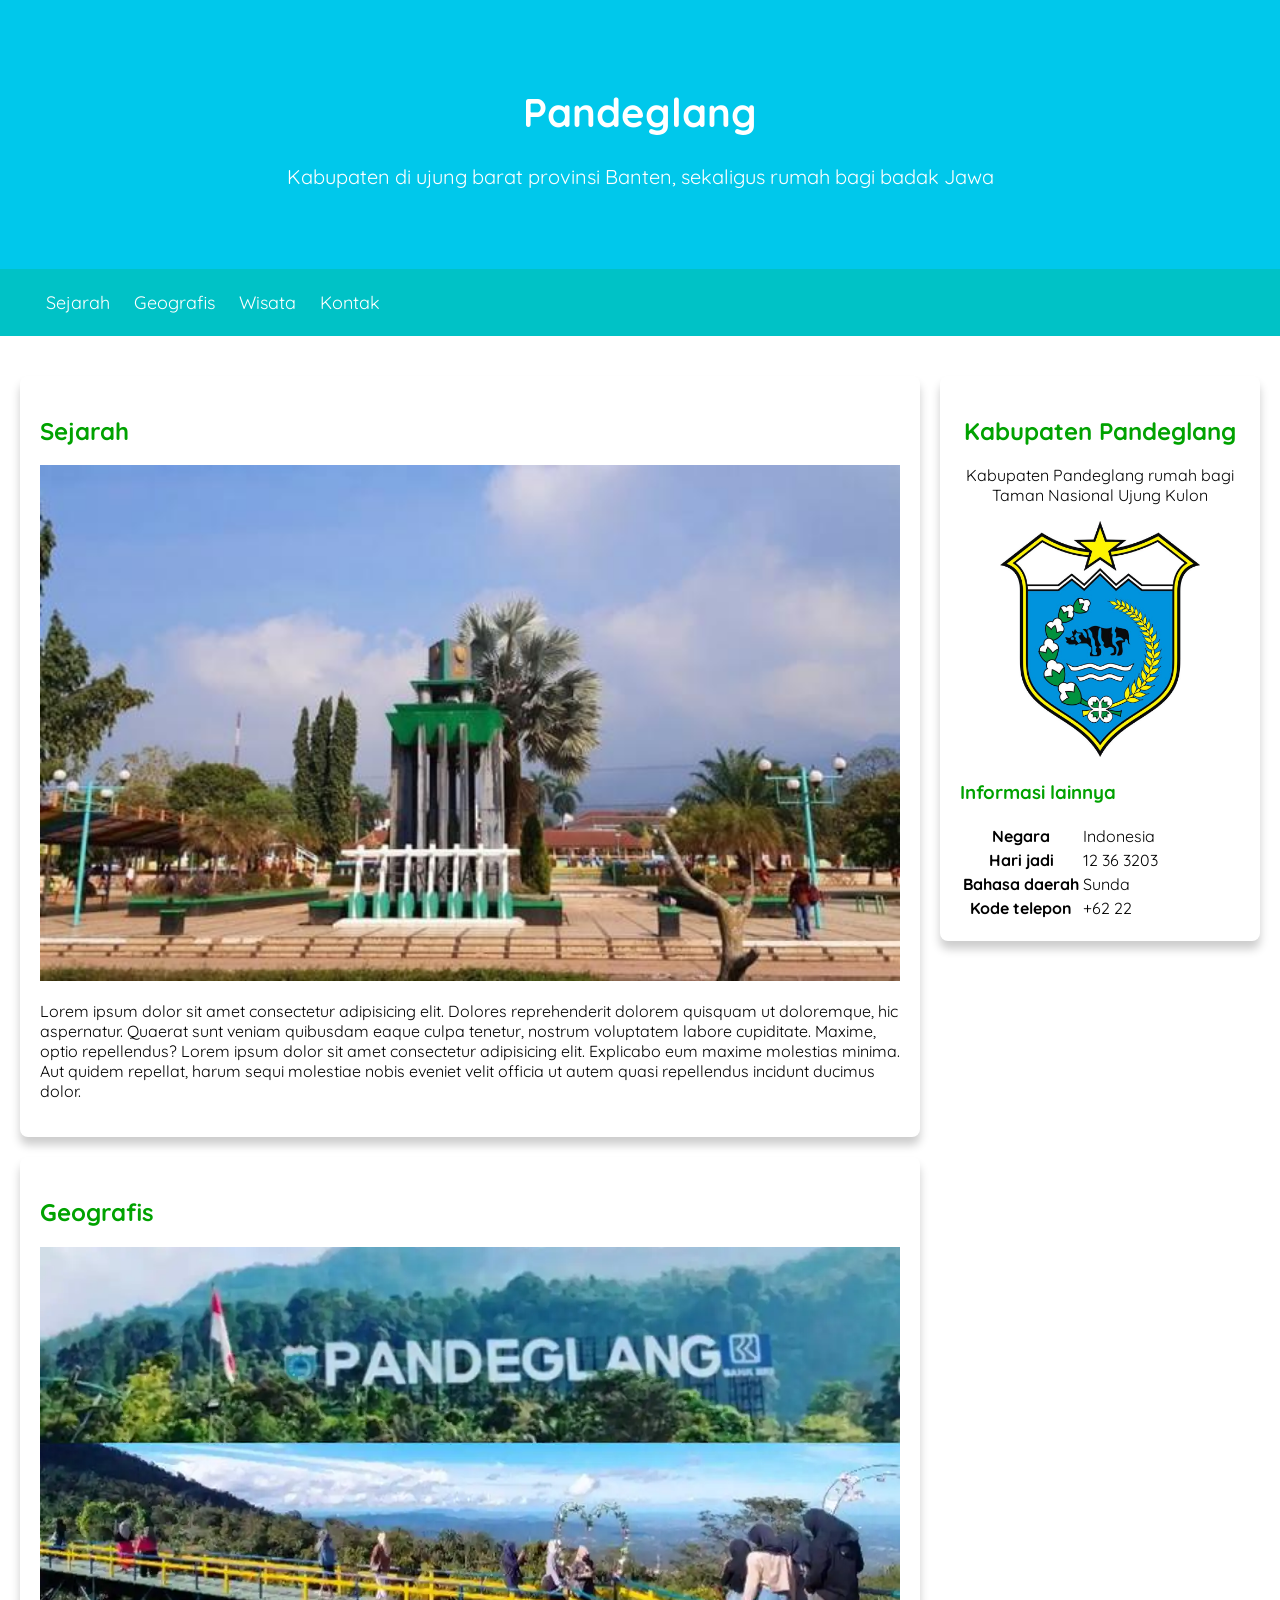
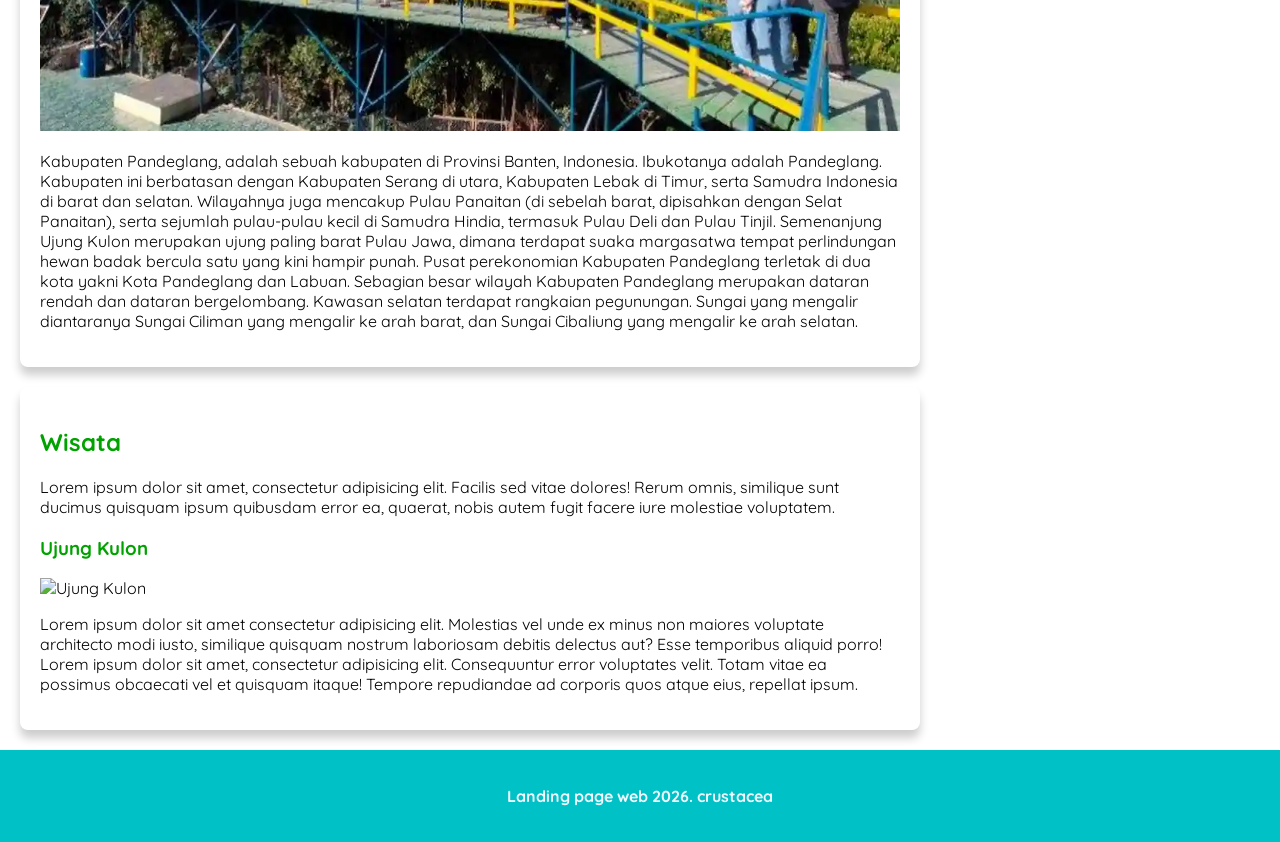
==== index.html @ 39c03419 "frist push" ====
<!DOCTYPE html>
<html lang="en">
<head>
  <meta charset="UTF-8">
  <meta name="viewport" content="width=device-width, initial-scale=1.0">
  <title>Landing Page - Pandeglang</title>

  <link rel="stylesheet" href="style.css">

  <link rel="preconnect" href="https://fonts.googleapis.com">
  <link rel="preconnect" href="https://fonts.gstatic.com" crossorigin>
  <link
    href="https://fonts.googleapis.com/css2?family=Quicksand:wght@300..700&display=swap"
    rel="stylesheet"
  >
</head>
<body>

  <header class="jumbotron">
    <h1>Pandeglang</h1>
    <p>Kabupaten di ujung barat provinsi Banten, sekaligus rumah bagi badak Jawa</p>
  </header>

  <!-- navigasi -->
  <nav>
    <ul>
      <li><a href="#sejarah">Sejarah</a></li>
      <li><a href="#geografis">Geografis</a></li>
      <li><a href="#wisata">Wisata</a></li>
      <li><a href="https://www.dicoding.com/users/crustacea/academies">Kontak</a></li>
    </ul>
  </nav>

  <main>
    <div id="content">
      <article id="sejarah" class="card">
        <h2>Sejarah</h2>
        <img src="pande.jpg" alt="gambar sejarah" class="feature-image">
        <p>Lorem ipsum dolor sit amet consectetur adipisicing elit. Dolores reprehenderit dolorem quisquam ut doloremque, hic aspernatur. Quaerat sunt veniam quibusdam eaque culpa tenetur, nostrum voluptatem labore cupiditate. Maxime, optio repellendus? Lorem ipsum dolor sit amet consectetur adipisicing elit. Explicabo eum maxime molestias minima. Aut quidem repellat, harum sequi molestiae nobis eveniet velit officia ut autem quasi repellendus incidunt ducimus dolor.</p>
      </article>

      <article id="geografis" class="card">
        <h2>Geografis</h2>
        <img src="wisata-saung-biru-pandeglang.webp" alt="gambar geografis" class="feature-image">
        <p>Kabupaten Pandeglang, adalah sebuah kabupaten di Provinsi Banten, Indonesia. Ibukotanya adalah Pandeglang. Kabupaten ini berbatasan dengan Kabupaten Serang di utara, Kabupaten Lebak di Timur, serta Samudra Indonesia di barat dan selatan. Wilayahnya juga mencakup Pulau Panaitan (di sebelah barat, dipisahkan dengan Selat Panaitan), serta sejumlah pulau-pulau kecil di Samudra Hindia, termasuk Pulau Deli dan Pulau Tinjil. Semenanjung Ujung Kulon merupakan ujung paling barat Pulau Jawa, dimana terdapat suaka margasatwa tempat perlindungan hewan badak bercula satu yang kini hampir punah. Pusat perekonomian Kabupaten Pandeglang terletak di dua kota yakni Kota Pandeglang dan Labuan. Sebagian besar wilayah Kabupaten Pandeglang merupakan dataran rendah dan dataran bergelombang. Kawasan selatan terdapat rangkaian pegunungan. Sungai yang mengalir diantaranya Sungai Ciliman yang mengalir ke arah barat, dan Sungai Cibaliung yang mengalir ke arah selatan.</p>
      </article>

      <article id="wisata" class="card">
        <h2>Wisata</h2>
        <p>Lorem ipsum dolor sit amet, consectetur adipisicing elit. Facilis sed vitae dolores! Rerum omnis, similique sunt ducimus quisquam ipsum quibusdam error ea, quaerat, nobis autem fugit facere iure molestiae voluptatem.</p>

        <section>
          <h3>Ujung Kulon</h3>
          <img src="ujung-kulon.jpg" alt="Ujung Kulon" class="feature-image">
          <p>Lorem ipsum dolor sit amet consectetur adipisicing elit. Molestias vel unde ex minus non maiores voluptate architecto modi iusto, similique quisquam nostrum laboriosam debitis delectus aut? Esse temporibus aliquid porro! Lorem ipsum dolor sit amet, consectetur adipisicing elit. Consequuntur error voluptates velit. Totam vitae ea possimus obcaecati vel et quisquam itaque! Tempore repudiandae ad corporis quos atque eius, repellat ipsum.</p>
        </section>
      </article>
    </div>

    <aside>
      <article class="profile card">
        <header>
          <h2>Kabupaten Pandeglang</h2>
          <p>Kabupaten Pandeglang rumah bagi Taman Nasional Ujung Kulon</p>
          <figure>
            <img class="gambar-profile" src="11_ Pandeglang.jpg" alt="Ujung Kulon">
          </figure>
        </header>

        <section>
          <h3>Informasi lainnya</h3>
          <table>
            <tr>
              <th>Negara</th>
              <td>Indonesia</td>
            </tr>
            <tr>
              <th>Hari jadi</th>
              <td>12 36 3203</td>
            </tr>
            <tr>
              <th>Bahasa daerah</th>
              <td>Sunda</td>
            </tr>
            <tr>
              <th>Kode telepon</th>
              <td>+62 22</td>
            </tr>
          </table>
        </section>
      </article>
    </aside>
  </main>

  <footer>
    <p>Landing page web 2026. crustacea</p>
  </footer>

</body>
</html>
---- style.css ----
* {
  box-sizing: border-box;
}

body {
  font-family: 'Quicksand', sans-serif;
  margin: 0;
  padding: 0;
}

main {
  padding: 20px;
  display: flex;
  flex-direction: row;
  gap: 20px;
}

h2, h3 {
  color: #00a200;
}

.jumbotron {
  font-size: 20px;
  padding: 60px;
  background-color: #00c8eb;
  text-align: center;
  color: white;
}

nav {
  background-color: #00c2c6;
  padding: 6px;
}

nav a {
  font-size: 18px;
  font-weight: 400;
  text-decoration: none;
  color: #fff;
}

nav a:hover {
  font-weight: bold;
  color: black;
}

nav li {
  display: inline;
  list-style-type: none;
  margin-right: 20px;
}

.card {
  box-shadow: 0 8px 10px 0 rgba(0, 0, 0, 0.2);
  border-radius: 8px;
  margin-top: 20px;
  padding: 20px;
}

.feature-image {
  width: 100%;
  object-fit: cover;
  object-position: center;
}

.profile header {
  text-align: center;
}

.gambar-profile {
  width: 200px;
}

#content {
  flex: 3;
  order: 1;
}

aside {
  flex: 1;
  order: 2;
  padding-left: 0;
}

@media screen and (max-width: 1000px) {
 main {
  flex-direction: column;
  gap: 0;
 }

 #content {
  flex: 1;
  width: 100%;
  order: 1;
 }

  aside {
    flex: 1;
    width: 100%;
    order: 2;
    padding-left: 0;
  }
 
}

footer {
  padding: 20px;
  color: aliceblue;
  background-color: #00c2c6;  /* ← ubah dari aqua ke warna yang lebih cocok */
  text-align: center;
  font-weight: bold;
}
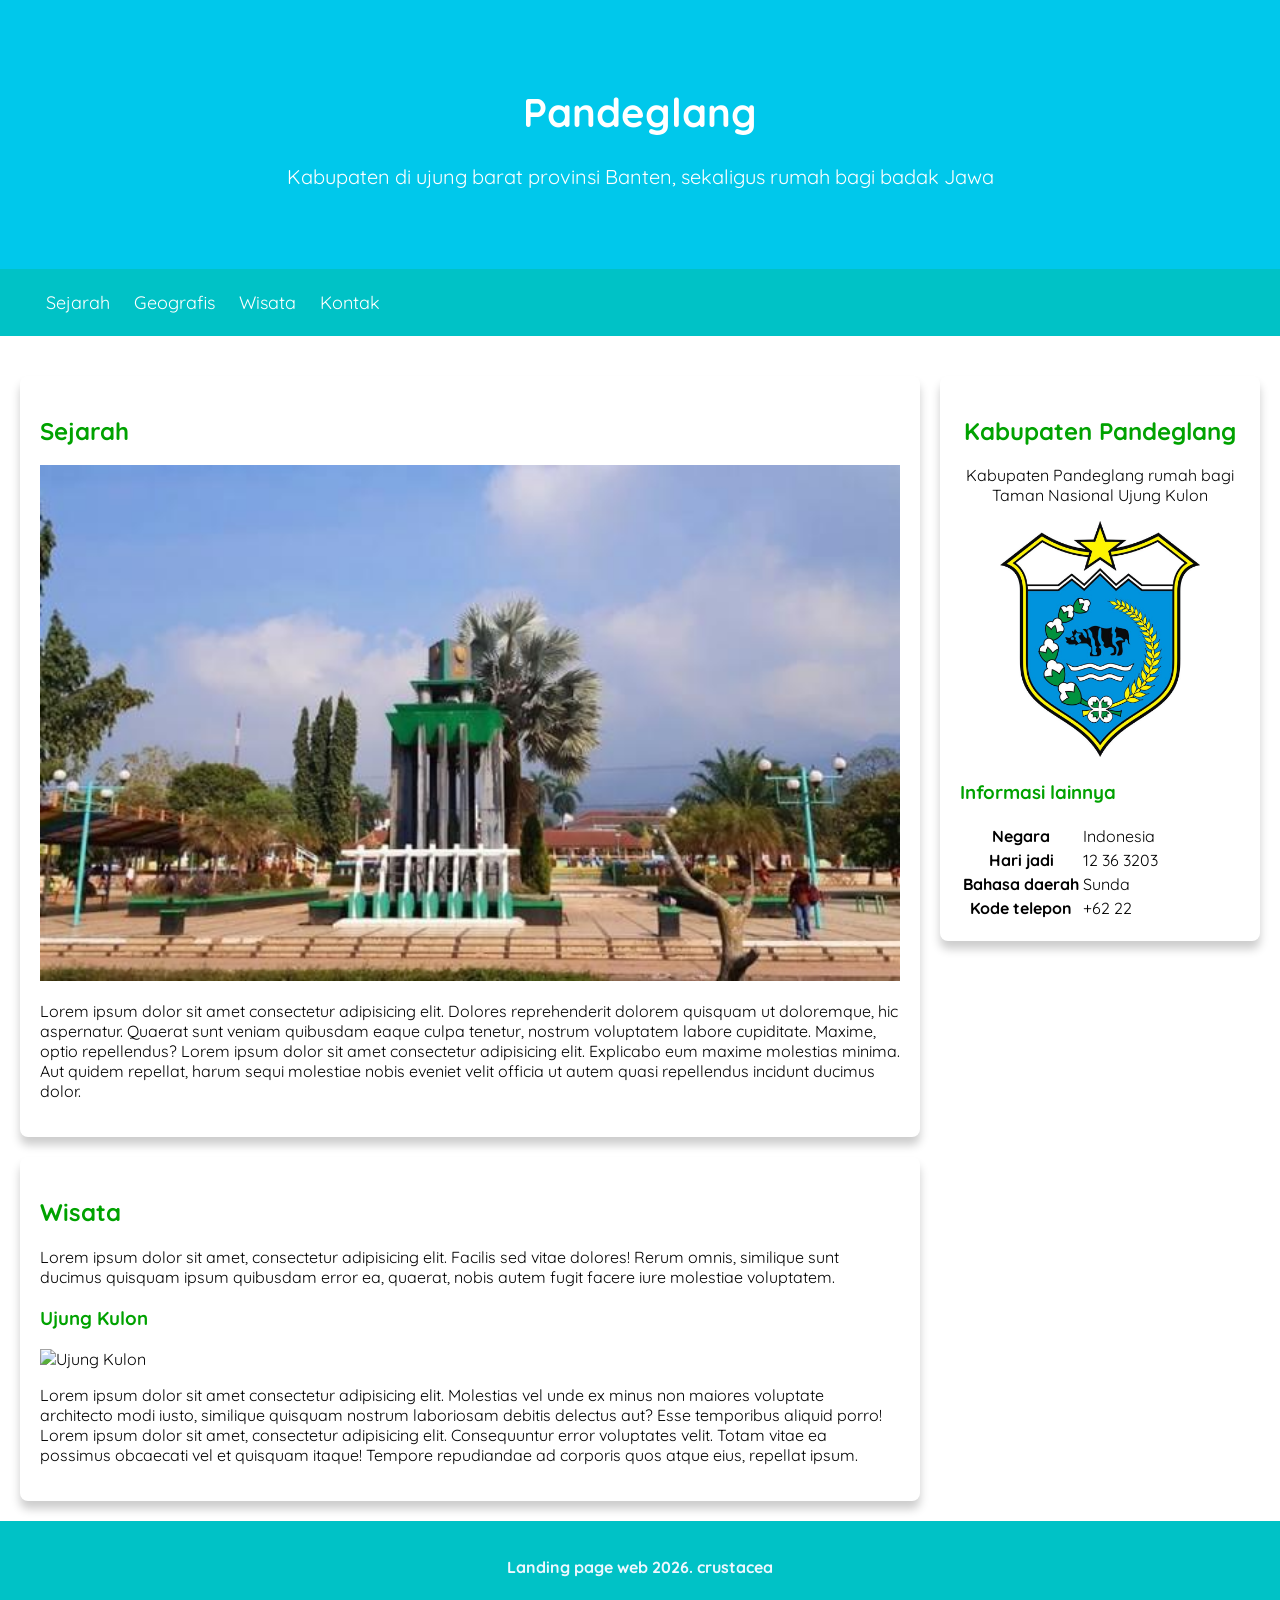
==== commit 2eaeb693: "Menghapus bagian geografis di index.html" ====
--- a/index.html
+++ b/index.html
@@ -25,7 +25,7 @@
   <nav>
     <ul>
       <li><a href="#sejarah">Sejarah</a></li>
-      <li><a href="#geografis">Geografis</a></li>
+      <li><a href="geografis.html">Geografis</a></li>
       <li><a href="#wisata">Wisata</a></li>
       <li><a href="https://www.dicoding.com/users/crustacea/academies">Kontak</a></li>
     </ul>
@@ -37,12 +37,6 @@
         <h2>Sejarah</h2>
         <img src="pande.jpg" alt="gambar sejarah" class="feature-image">
         <p>Lorem ipsum dolor sit amet consectetur adipisicing elit. Dolores reprehenderit dolorem quisquam ut doloremque, hic aspernatur. Quaerat sunt veniam quibusdam eaque culpa tenetur, nostrum voluptatem labore cupiditate. Maxime, optio repellendus? Lorem ipsum dolor sit amet consectetur adipisicing elit. Explicabo eum maxime molestias minima. Aut quidem repellat, harum sequi molestiae nobis eveniet velit officia ut autem quasi repellendus incidunt ducimus dolor.</p>
-      </article>
-
-      <article id="geografis" class="card">
-        <h2>Geografis</h2>
-        <img src="wisata-saung-biru-pandeglang.webp" alt="gambar geografis" class="feature-image">
-        <p>Kabupaten Pandeglang, adalah sebuah kabupaten di Provinsi Banten, Indonesia. Ibukotanya adalah Pandeglang. Kabupaten ini berbatasan dengan Kabupaten Serang di utara, Kabupaten Lebak di Timur, serta Samudra Indonesia di barat dan selatan. Wilayahnya juga mencakup Pulau Panaitan (di sebelah barat, dipisahkan dengan Selat Panaitan), serta sejumlah pulau-pulau kecil di Samudra Hindia, termasuk Pulau Deli dan Pulau Tinjil. Semenanjung Ujung Kulon merupakan ujung paling barat Pulau Jawa, dimana terdapat suaka margasatwa tempat perlindungan hewan badak bercula satu yang kini hampir punah. Pusat perekonomian Kabupaten Pandeglang terletak di dua kota yakni Kota Pandeglang dan Labuan. Sebagian besar wilayah Kabupaten Pandeglang merupakan dataran rendah dan dataran bergelombang. Kawasan selatan terdapat rangkaian pegunungan. Sungai yang mengalir diantaranya Sungai Ciliman yang mengalir ke arah barat, dan Sungai Cibaliung yang mengalir ke arah selatan.</p>
       </article>
 
       <article id="wisata" class="card">
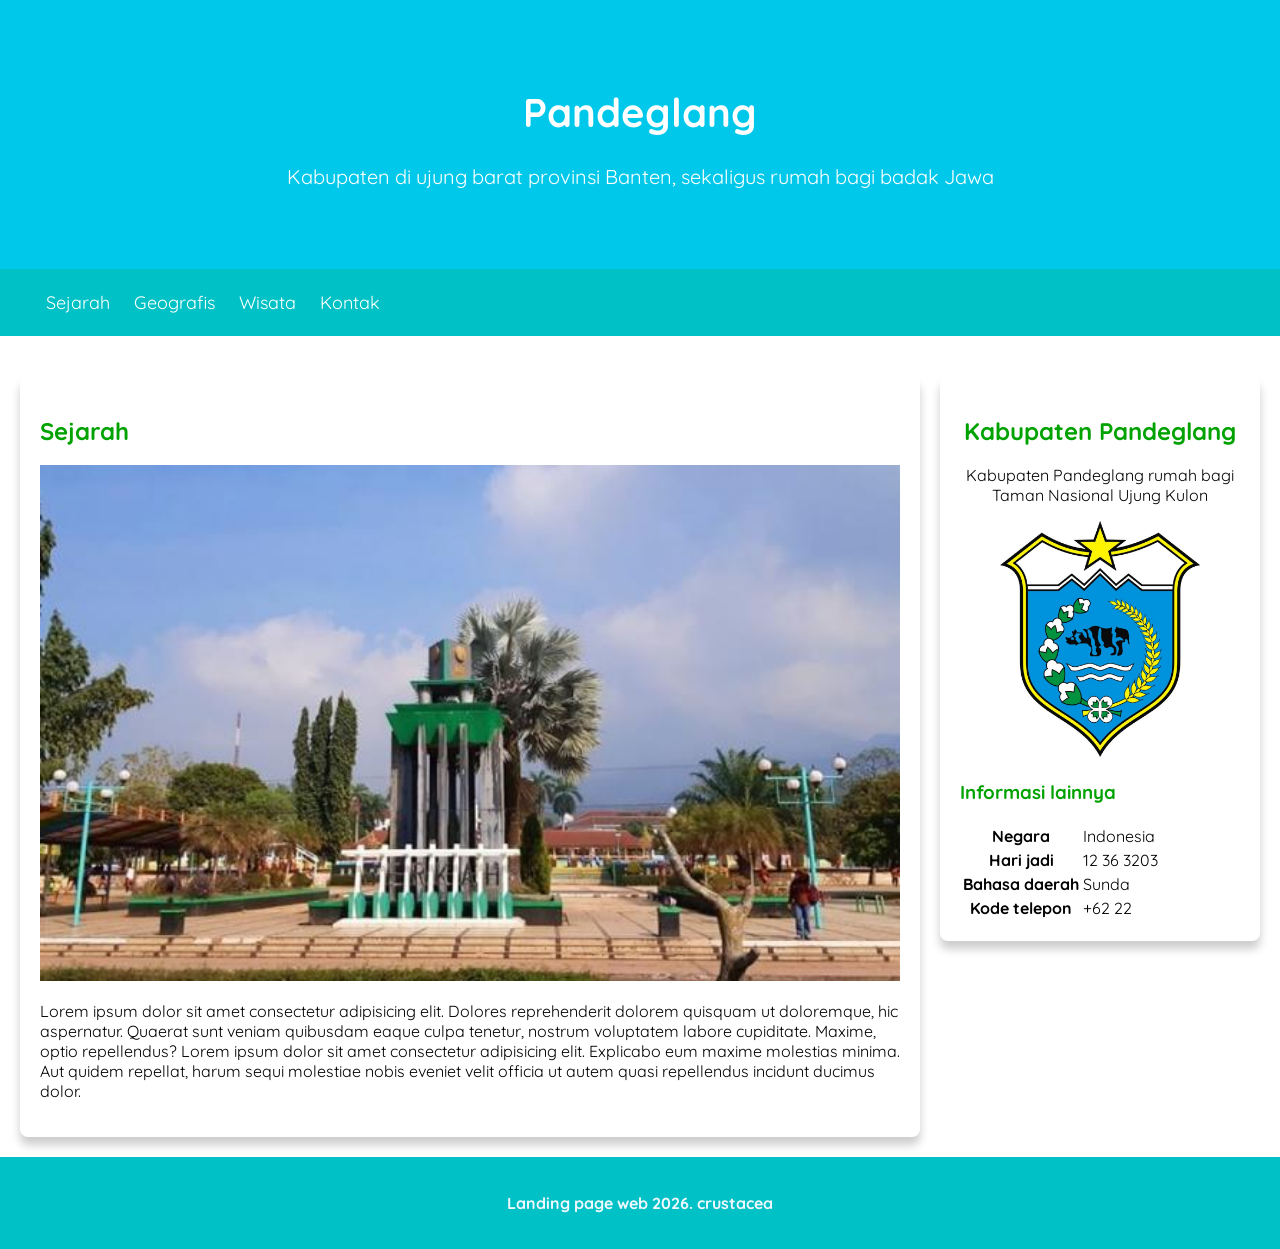
==== commit a62634d1: "add wisata to new page" ====
--- a/index.html
+++ b/index.html
@@ -26,7 +26,7 @@
     <ul>
       <li><a href="#sejarah">Sejarah</a></li>
       <li><a href="geografis.html">Geografis</a></li>
-      <li><a href="#wisata">Wisata</a></li>
+      <li><a href="wisata.html">Wisata</a></li>
       <li><a href="https://www.dicoding.com/users/crustacea/academies">Kontak</a></li>
     </ul>
   </nav>
@@ -39,16 +39,6 @@
         <p>Lorem ipsum dolor sit amet consectetur adipisicing elit. Dolores reprehenderit dolorem quisquam ut doloremque, hic aspernatur. Quaerat sunt veniam quibusdam eaque culpa tenetur, nostrum voluptatem labore cupiditate. Maxime, optio repellendus? Lorem ipsum dolor sit amet consectetur adipisicing elit. Explicabo eum maxime molestias minima. Aut quidem repellat, harum sequi molestiae nobis eveniet velit officia ut autem quasi repellendus incidunt ducimus dolor.</p>
       </article>
 
-      <article id="wisata" class="card">
-        <h2>Wisata</h2>
-        <p>Lorem ipsum dolor sit amet, consectetur adipisicing elit. Facilis sed vitae dolores! Rerum omnis, similique sunt ducimus quisquam ipsum quibusdam error ea, quaerat, nobis autem fugit facere iure molestiae voluptatem.</p>
-
-        <section>
-          <h3>Ujung Kulon</h3>
-          <img src="ujung-kulon.jpg" alt="Ujung Kulon" class="feature-image">
-          <p>Lorem ipsum dolor sit amet consectetur adipisicing elit. Molestias vel unde ex minus non maiores voluptate architecto modi iusto, similique quisquam nostrum laboriosam debitis delectus aut? Esse temporibus aliquid porro! Lorem ipsum dolor sit amet, consectetur adipisicing elit. Consequuntur error voluptates velit. Totam vitae ea possimus obcaecati vel et quisquam itaque! Tempore repudiandae ad corporis quos atque eius, repellat ipsum.</p>
-        </section>
-      </article>
     </div>
 
     <aside>
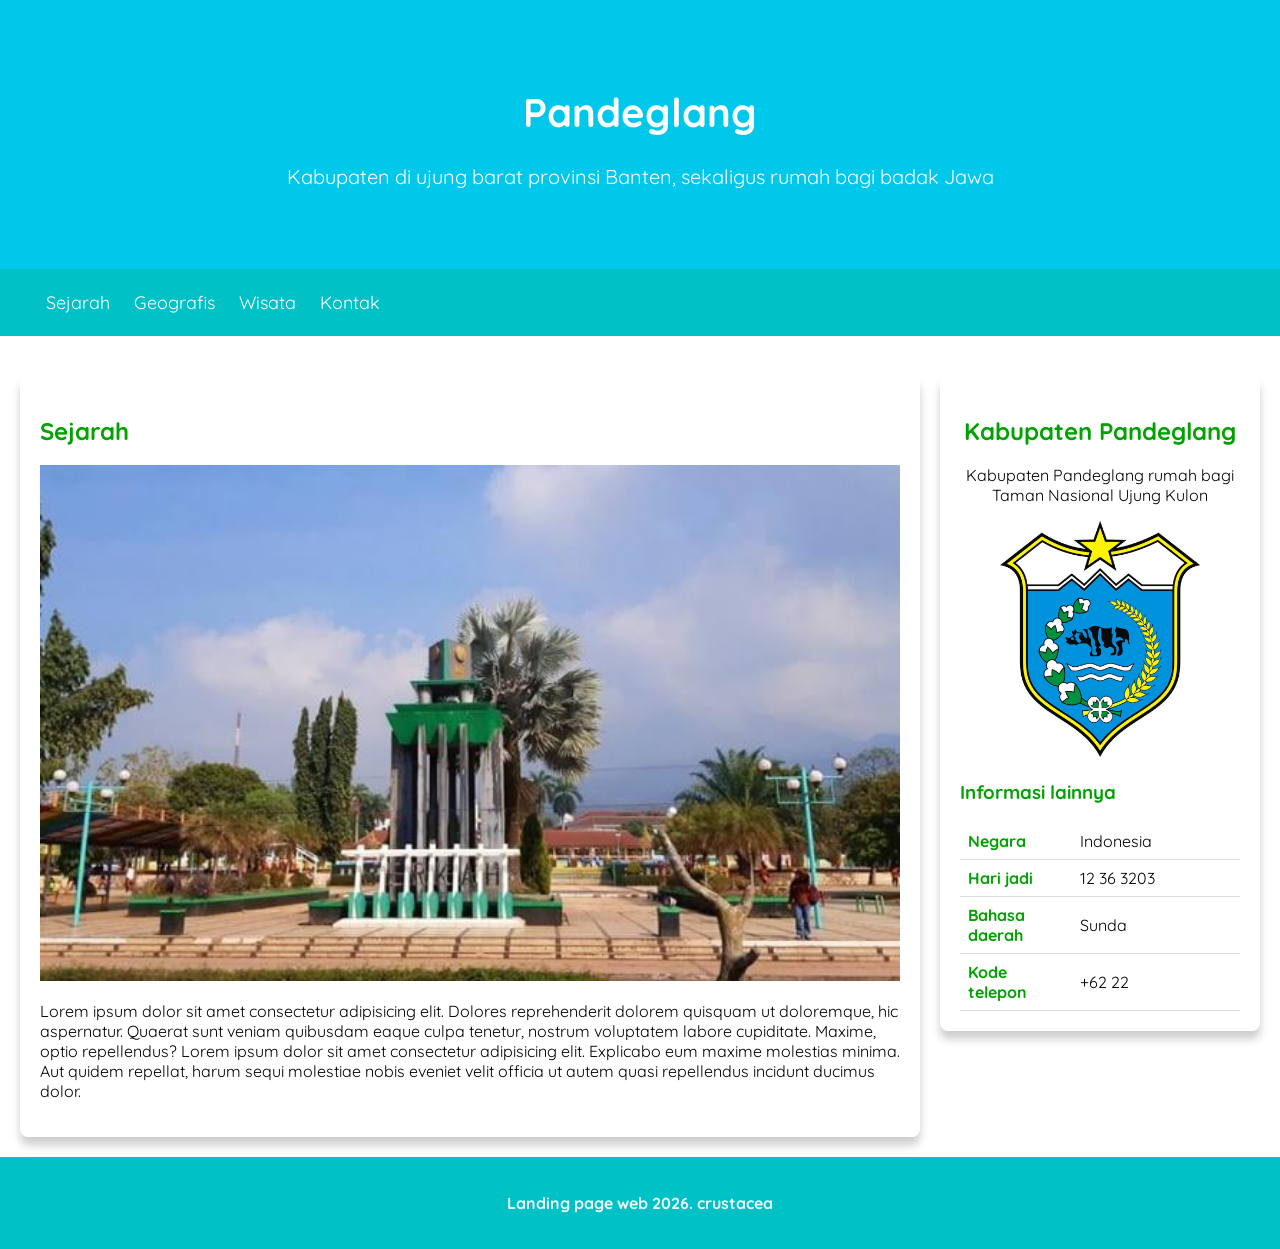
==== commit fc6d32f8: "update geografis" ====
--- a/index.html
+++ b/index.html
@@ -27,7 +27,7 @@
       <li><a href="#sejarah">Sejarah</a></li>
       <li><a href="geografis.html">Geografis</a></li>
       <li><a href="wisata.html">Wisata</a></li>
-      <li><a href="https://www.dicoding.com/users/crustacea/academies">Kontak</a></li>
+      <li><a href="https://github.com/martin0102-jpg/PEM-WEB">Kontak</a></li>
     </ul>
   </nav>
 
--- a/style.css
+++ b/style.css
@@ -103,6 +103,29 @@
  
 }
 
+#content ul {
+  line-height: 1.8;
+  color: #333;
+}
+
+.profile table {
+  width: 100%;
+  border-collapse: collapse;
+  margin-top: 10px;
+}
+
+.profile th, 
+.profile td {
+  padding: 8px;
+  text-align: left;
+  border-bottom: 1px solid #ddd;
+}
+
+.profile th {
+  color: #00a200;
+  width: 40%;
+}
+
 footer {
   padding: 20px;
   color: aliceblue;
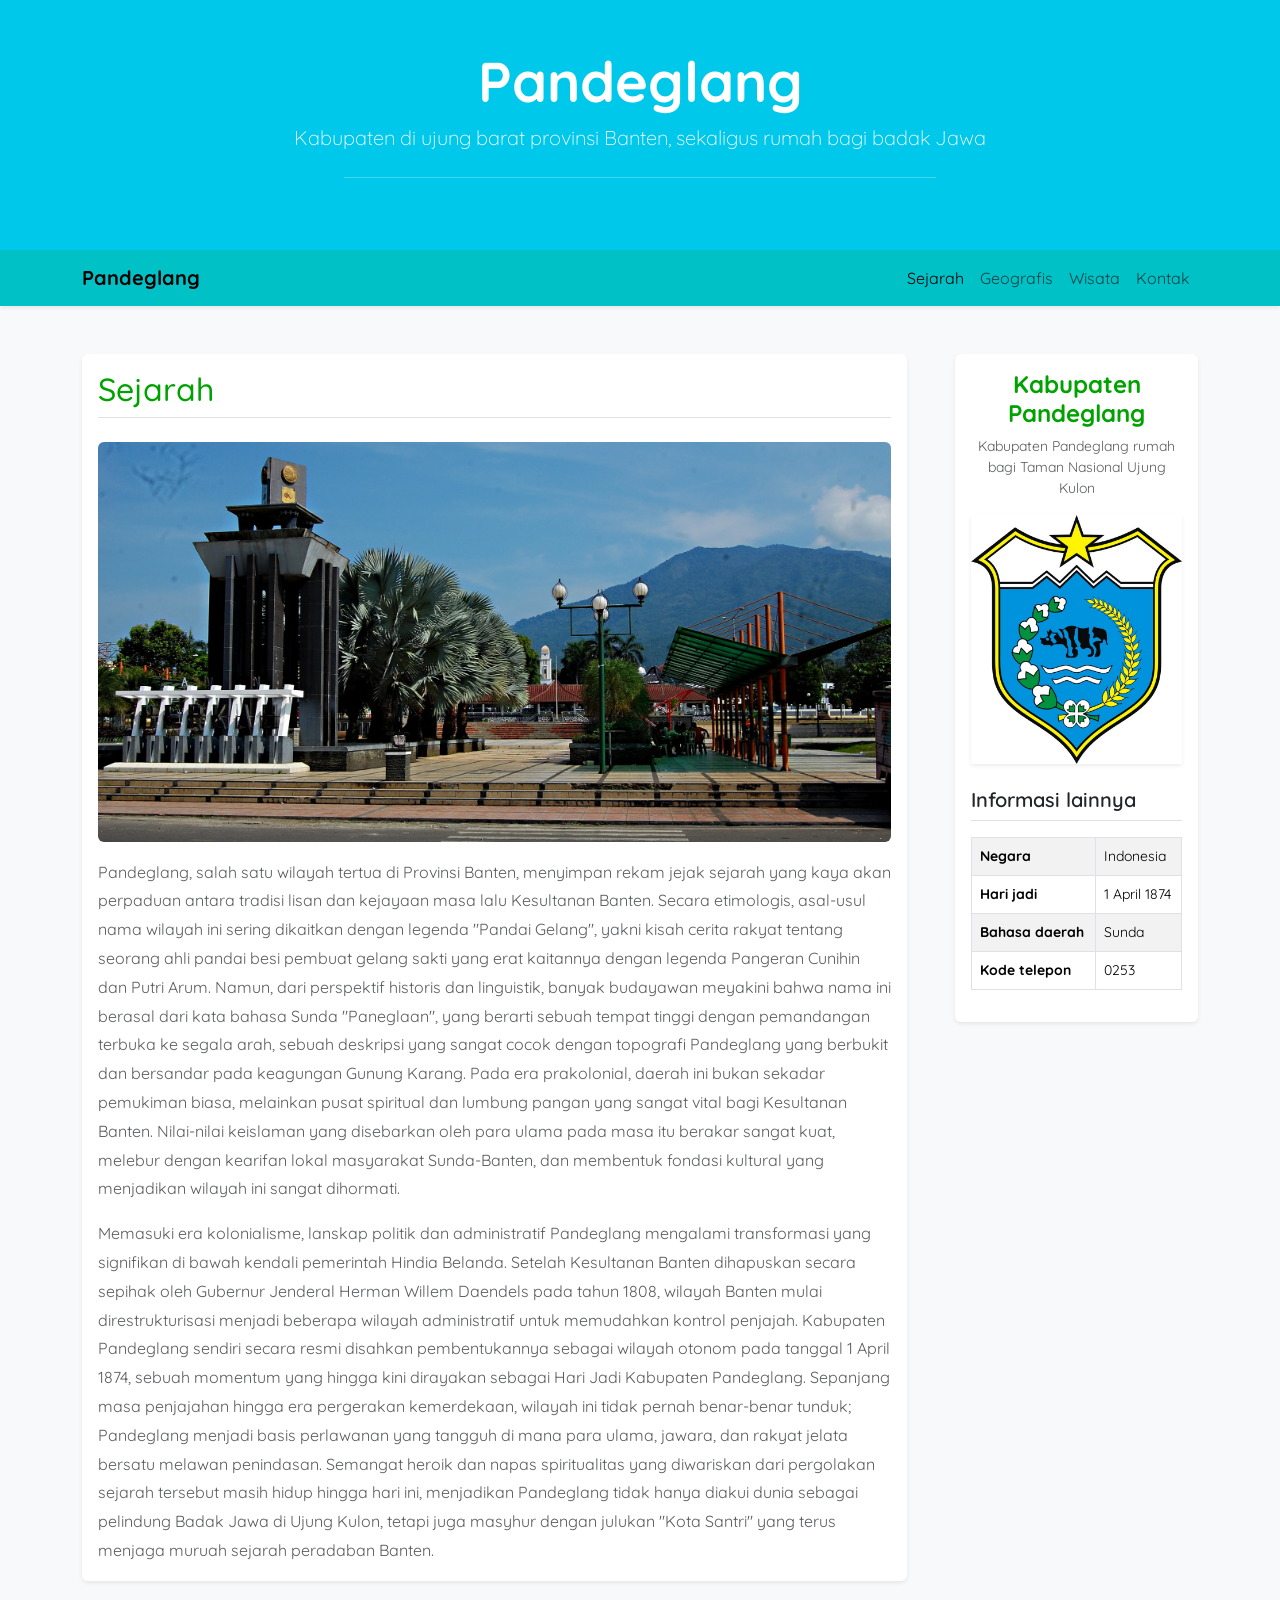
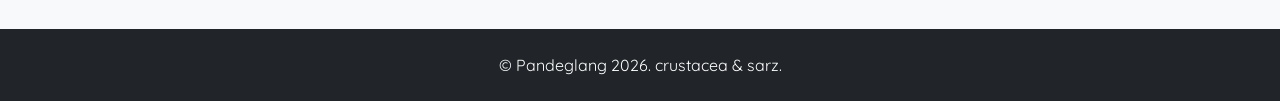
==== commit 9b0b1b62: "Mengubah keseluruhan styling native css dengan bootstrap" ====
--- a/index.html
+++ b/index.html
@@ -1,84 +1,153 @@
 <!DOCTYPE html>
 <html lang="en">
+
 <head>
   <meta charset="UTF-8">
   <meta name="viewport" content="width=device-width, initial-scale=1.0">
-  <title>Landing Page - Pandeglang</title>
+  <title>Sejarah Pandeglang</title>
 
-  <link rel="stylesheet" href="style.css">
+  <!-- <link rel="stylesheet" href="style.css"> -->
 
   <link rel="preconnect" href="https://fonts.googleapis.com">
   <link rel="preconnect" href="https://fonts.gstatic.com" crossorigin>
-  <link
-    href="https://fonts.googleapis.com/css2?family=Quicksand:wght@300..700&display=swap"
-    rel="stylesheet"
-  >
+  <link href="https://fonts.googleapis.com/css2?family=Quicksand:wght@300..700&display=swap" rel="stylesheet">
+  <link href="https://cdn.jsdelivr.net/npm/bootstrap@5.3.8/dist/css/bootstrap.min.css" rel="stylesheet"
+    integrity="sha384-sRIl4kxILFvY47J16cr9ZwB07vP4J8+LH7qKQnuqkuIAvNWLzeN8tE5YBujZqJLB" crossorigin="anonymous">
+
+  <style>
+    body {
+      font-family: 'Quicksand', sans-serif;
+    }
+    h2, h3 {color:#00a200 !important;
+    }
+  </style>
 </head>
-<body>
 
-  <header class="jumbotron">
-    <h1>Pandeglang</h1>
-    <p>Kabupaten di ujung barat provinsi Banten, sekaligus rumah bagi badak Jawa</p>
+<body class="bg-light">
+  <!-- Header / Jumbotron -->
+  <header>
+    <div class="container-fluid text-white p-5 text-center shadow-sm" style="background-color: #00c8eb;">
+      <h1 class="display-4 fw-bold">Pandeglang</h1>
+      <p class="lead">Kabupaten di ujung barat provinsi Banten, sekaligus rumah bagi badak Jawa</p>
+      <hr class="my-4 text-white w-50 mx-auto">
+    </div>
   </header>
 
-  <!-- navigasi -->
-  <nav>
-    <ul>
-      <li><a href="#sejarah">Sejarah</a></li>
-      <li><a href="geografis.html">Geografis</a></li>
-      <li><a href="wisata.html">Wisata</a></li>
-      <li><a href="https://github.com/martin0102-jpg/PEM-WEB">Kontak</a></li>
-    </ul>
+  <!-- Navigasi -->
+  <nav class="navbar navbar-expand-lg navbar-light shadow-sm sticky-top" style="background-color: #00c2c6;">
+    <div class="container">
+      <a class="navbar-brand fw-bold" href="#">Pandeglang</a>
+      <button class="navbar-toggler" type="button" data-bs-toggle="collapse" data-bs-target="#navbarNavAltMarkup"
+        aria-controls="navbarNavAltMarkup" aria-expanded="false" aria-label="Toggle navigation">
+        <span class="navbar-toggler-icon"></span>
+      </button>
+      <div class="collapse navbar-collapse" id="navbarNavAltMarkup">
+        <div class="navbar-nav ms-auto">
+          <a class="nav-link active" aria-current="page" href="#">Sejarah</a>
+          <a class="nav-link" href="geografis.html">Geografis</a>
+          <a class="nav-link" href="wisata.html">Wisata</a>
+          <a class="nav-link" href="https://github.com/martin0102-jpg/PEM-WEB">Kontak</a>
+        </div>
+      </div>
+    </div>
   </nav>
 
-  <main>
-    <div id="content">
-      <article id="sejarah" class="card">
-        <h2>Sejarah</h2>
-        <img src="pande.jpg" alt="gambar sejarah" class="feature-image">
-        <p>Lorem ipsum dolor sit amet consectetur adipisicing elit. Dolores reprehenderit dolorem quisquam ut doloremque, hic aspernatur. Quaerat sunt veniam quibusdam eaque culpa tenetur, nostrum voluptatem labore cupiditate. Maxime, optio repellendus? Lorem ipsum dolor sit amet consectetur adipisicing elit. Explicabo eum maxime molestias minima. Aut quidem repellat, harum sequi molestiae nobis eveniet velit officia ut autem quasi repellendus incidunt ducimus dolor.</p>
-      </article>
+  <!-- Main Content dengan Sistem Grid Bootstrap -->
+  <main class="container my-5">
+    <div class="row g-5">
 
+      <!-- Konten Utama (Kiri pada layar besar) -->
+      <div class="col-lg-9" id="content">
+        <article id="sejarah" class="card shadow-sm border-0 h-100">
+          <div class="card-body">
+            <h2 class="card-title mb-4 border-bottom pb-2">Sejarah</h2>
+            <!-- img-fluid agar gambar responsif -->
+            <img src="Assets/Panorama-Gunung-Karang-M.-Kholid.jpg" alt="gambar sejarah"
+              class="feature-image img-fluid rounded mb-3 w-100" style="max-height: 400px; object-fit: cover;">
+            <p class="card-text text-muted" style="line-height: 1.8;">
+              Pandeglang, salah satu wilayah tertua di Provinsi Banten, menyimpan rekam jejak sejarah yang kaya akan
+              perpaduan antara tradisi lisan dan kejayaan masa lalu Kesultanan Banten. Secara etimologis, asal-usul
+              nama wilayah ini sering dikaitkan dengan legenda "Pandai Gelang", yakni kisah cerita rakyat tentang
+              seorang ahli pandai besi pembuat gelang sakti yang erat kaitannya dengan legenda Pangeran Cunihin dan
+              Putri Arum. Namun, dari perspektif historis dan linguistik, banyak budayawan meyakini bahwa nama ini
+              berasal dari kata bahasa Sunda "Paneglaan", yang berarti sebuah tempat tinggi dengan pemandangan terbuka
+              ke segala arah, sebuah deskripsi yang sangat cocok dengan topografi Pandeglang yang berbukit dan
+              bersandar pada keagungan Gunung Karang. Pada era prakolonial, daerah ini bukan sekadar pemukiman biasa,
+              melainkan pusat spiritual dan lumbung pangan yang sangat vital bagi Kesultanan Banten. Nilai-nilai
+              keislaman yang disebarkan oleh para ulama pada masa itu berakar sangat kuat, melebur dengan kearifan
+              lokal masyarakat Sunda-Banten, dan membentuk fondasi kultural yang menjadikan wilayah ini sangat
+              dihormati.</p>
+
+            <p class="card-text text-muted" style="line-height: 1.8;">
+              Memasuki era kolonialisme, lanskap politik dan administratif Pandeglang mengalami transformasi yang
+              signifikan di bawah kendali pemerintah Hindia Belanda. Setelah Kesultanan Banten dihapuskan secara
+              sepihak oleh Gubernur Jenderal Herman Willem Daendels pada tahun 1808, wilayah Banten mulai
+              direstrukturisasi menjadi beberapa wilayah administratif untuk memudahkan kontrol penjajah. Kabupaten
+              Pandeglang sendiri secara resmi disahkan pembentukannya sebagai wilayah otonom pada tanggal 1 April
+              1874, sebuah momentum yang hingga kini dirayakan sebagai Hari Jadi Kabupaten Pandeglang. Sepanjang masa
+              penjajahan hingga era pergerakan kemerdekaan, wilayah ini tidak pernah benar-benar tunduk; Pandeglang
+              menjadi basis perlawanan yang tangguh di mana para ulama, jawara, dan rakyat jelata bersatu melawan
+              penindasan. Semangat heroik dan napas spiritualitas yang diwariskan dari pergolakan sejarah tersebut
+              masih hidup hingga hari ini, menjadikan Pandeglang tidak hanya diakui dunia sebagai pelindung Badak Jawa
+              di Ujung Kulon, tetapi juga masyhur dengan julukan "Kota Santri" yang terus menjaga muruah sejarah
+              peradaban Banten.
+            </p>
+          </div>
+        </article>
+      </div>
+
+      <!-- ASIDE -->
+      <aside class="col-lg-3">
+        <article class="profile card shadow-sm border-0">
+          <div class="card-body text-center">
+            <header class="mb-4">
+              <h3 class="card-title h4 fw-bold">Kabupaten Pandeglang</h3>
+              <p class="card-text text-muted small">Kabupaten Pandeglang rumah bagi Taman Nasional Ujung Kulon</p>
+              <figure class="mt-3">
+                <img class="gambar-profile img-fluid shadow-sm" src="Assets/11_ Pandeglang.jpg" alt="Logo Pandeglang"
+                  style="width: 150; height: auto;">
+              </figure>
+            </header>
+
+            <section class="text-start">
+              <h4 class="h5 mb-3 fw-semibold border-bottom pb-2">Informasi lainnya</h4>
+              <!-- Menggunakan Bootstrap Table -->
+              <table class="table table-striped table-hover table-bordered small">
+                <tbody>
+                  <tr>
+                    <th scope="row">Negara</th>
+                    <td>Indonesia</td>
+                  </tr>
+                  <tr>
+                    <th scope="row">Hari jadi</th>
+                    <td>1 April 1874</td>
+                  </tr>
+                  <tr>
+                    <th scope="row">Bahasa daerah</th>
+                    <td>Sunda</td>
+                  </tr>
+                  <tr>
+                    <th scope="row">Kode telepon</th>
+                    <td>0253</td>
+                  </tr>
+                </tbody>
+              </table>
+            </section>
+          </div>
+        </article>
+      </aside>
     </div>
-
-    <aside>
-      <article class="profile card">
-        <header>
-          <h2>Kabupaten Pandeglang</h2>
-          <p>Kabupaten Pandeglang rumah bagi Taman Nasional Ujung Kulon</p>
-          <figure>
-            <img class="gambar-profile" src="11_ Pandeglang.jpg" alt="Ujung Kulon">
-          </figure>
-        </header>
-
-        <section>
-          <h3>Informasi lainnya</h3>
-          <table>
-            <tr>
-              <th>Negara</th>
-              <td>Indonesia</td>
-            </tr>
-            <tr>
-              <th>Hari jadi</th>
-              <td>12 36 3203</td>
-            </tr>
-            <tr>
-              <th>Bahasa daerah</th>
-              <td>Sunda</td>
-            </tr>
-            <tr>
-              <th>Kode telepon</th>
-              <td>+62 22</td>
-            </tr>
-          </table>
-        </section>
-      </article>
-    </aside>
   </main>
 
-  <footer>
-    <p>Landing page web 2026. crustacea</p>
+  <!-- Footer -->
+  <footer class="bg-dark text-white text-center py-4 mt-auto">
+    <div class="container-fluid">
+      <p class="mb-0">&copy; Pandeglang 2026. crustacea & sarz.</p>
+    </div>
   </footer>
+</body>
 
-</body>
+<script src="https://cdn.jsdelivr.net/npm/bootstrap@5.3.8/dist/js/bootstrap.bundle.min.js"
+  integrity="sha384-FKyoEForCGlyvwx9Hj09JcYn3nv7wiPVlz7YYwJrWVcXK/BmnVDxM+D2scQbITxI" crossorigin="anonymous"></script>
+
 </html>
